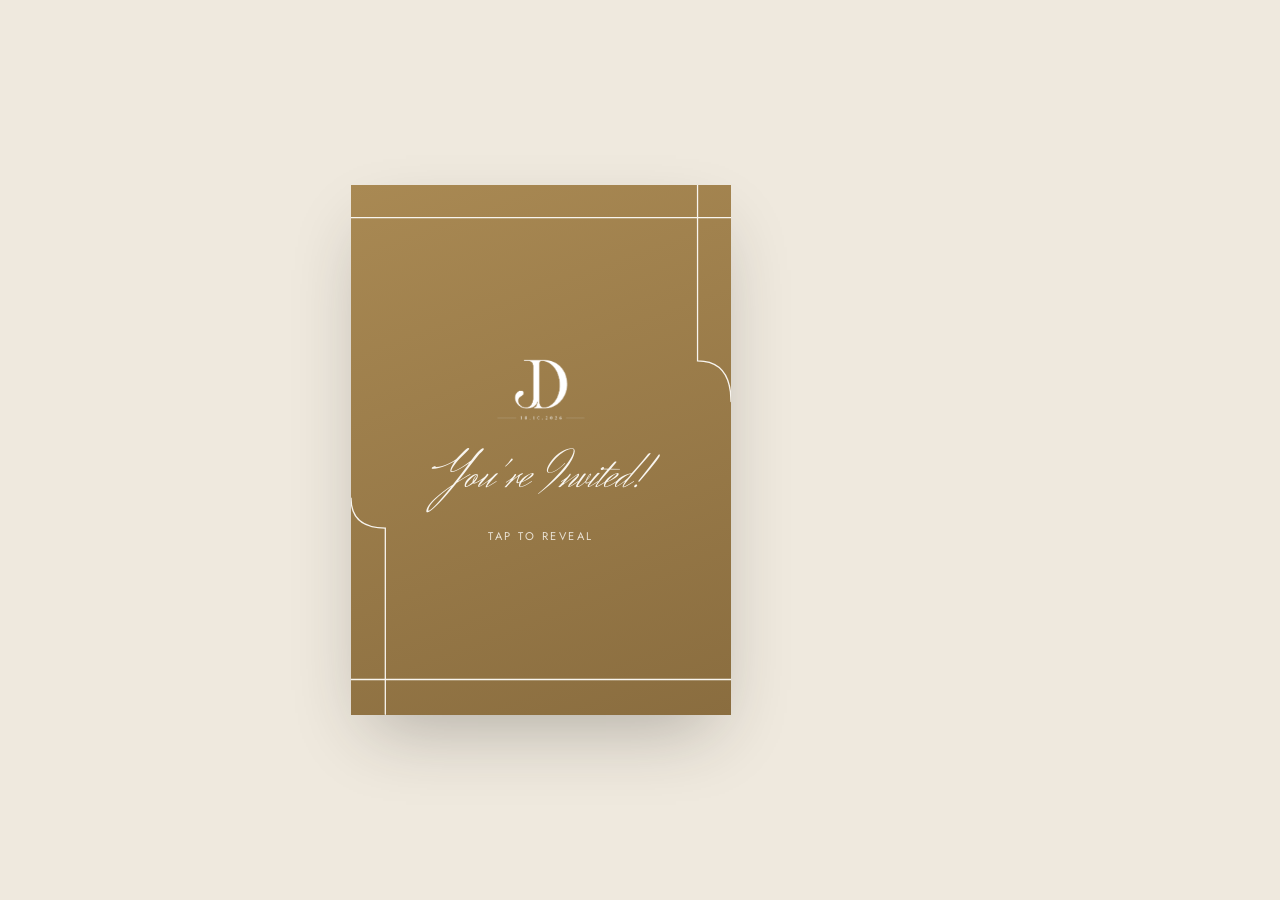
==== invite.html @ 3a41987a "Add interactive digital invite (flip-card) with monogram artwork" ====
<!DOCTYPE html>
<html lang="en">
<head>
<meta charset="UTF-8">
<meta name="viewport" content="width=device-width, initial-scale=1.0">
<title>You're Invited | Jessica &amp; Daniel &middot; 18 October 2026</title>
<meta name="description" content="Jessica &amp; Daniel invite you to celebrate their wedding on Sunday 18 October 2026 at Zest Waterfront Venues, Mosman, Sydney.">
<link rel="preconnect" href="https://fonts.googleapis.com">
<link rel="preconnect" href="https://fonts.gstatic.com" crossorigin>
<link href="https://fonts.googleapis.com/css2?family=Cormorant+Garamond:ital,wght@0,500;0,600&family=Herr+Von+Muellerhoff&family=Jost:wght@300;400;500;600&display=swap" rel="stylesheet">
<link rel="stylesheet" href="css/invite.css">
</head>
<body>

<div class="invite-stage">
  <div class="invite-layout">

    <div class="invite-frame" id="inviteFrame">
      <div class="flip-trigger" id="flipTrigger" role="button" tabindex="0" aria-label="Reveal your invitation">
        <div class="flip-inner" id="flipInner">

          <!-- Front: gold face, shown first -->
          <div class="flip-face flip-front">
            <svg class="front-border" viewBox="0 0 886 1234" preserveAspectRatio="none" aria-hidden="true">
              <path d="M0,76 L886,76"></path>
              <path d="M0,1153 L886,1153"></path>
              <path d="M808,0 L808,410 Q886,410 886,505"></path>
              <path d="M80,1234 L80,800 Q0,800 0,730"></path>
            </svg>
            <img src="images/wedding-monogram.png" alt="" class="front-monogram">
            <span class="front-text" id="frontText">You're Invited!</span>
            <span class="front-hint">Tap to reveal</span>
          </div>

          <!-- Back: the actual invitation artwork -->
          <div class="flip-face flip-back">
            <img src="images/invite.jpeg" alt="Jessica and Daniel's wedding invitation" class="invite-image" id="inviteImage">
          </div>

        </div>
      </div>
    </div>

    <!-- Actions: sit beside the card, fade in once it has turned over -->
    <div class="invite-actions">
      <a href="index.html" class="btn btn-outline">Full Details &amp; Schedule</a>
      <a href="https://forms.gle/gH3tYv1dDQS2jbG3A" class="btn btn-primary" target="_blank" rel="noopener">RSVP</a>
    </div>

  </div>
</div>

<script src="js/invite.js"></script>
</body>
</html>
---- css/invite.css ----
/* ===== Design tokens (matches main site) ===== */
:root {
  --gold: #a98953;
  --gold-dark: #8a6d3f;
  --ink: #211f1c;
  --ink-soft: #5c574e;
  --cream: #f8f5ef;
  --cream-2: #efe9de;
  --font-serif: 'Cormorant Garamond', Georgia, serif;
  --font-script: 'Herr Von Muellerhoff', cursive;
  --font-sans: 'Jost', -apple-system, sans-serif;
}

* { box-sizing: border-box; }
html, body {
  margin: 0;
  min-height: 100vh;
  min-height: 100dvh;
  background: var(--cream-2);
}
body {
  font-family: var(--font-sans);
  color: var(--ink);
  -webkit-font-smoothing: antialiased;
  display: flex;
  align-items: center;
  justify-content: center;
  padding: 40px 16px;
  overflow-y: hidden;
}
body.page-open {
  overflow-y: auto;
}
a { color: inherit; text-decoration: none; }

.invite-stage {
  width: 100%;
  display: flex;
  justify-content: center;
}

.invite-layout {
  display: flex;
  align-items: center;
  justify-content: center;
  gap: 28px;
  flex-wrap: wrap;
}

.invite-frame {
  width: min(80vw, 380px);
}

.invite-actions {
  display: flex;
  flex-direction: column;
  gap: 16px;
  width: 170px;
  flex-shrink: 0;
  opacity: 0;
  transform: translateX(-10px);
  pointer-events: none;
  transition: opacity 0.6s ease 0.85s, transform 0.6s ease 0.85s;
}
#inviteFrame.is-open ~ .invite-actions {
  opacity: 1;
  transform: none;
  pointer-events: auto;
}

@media (max-width: 640px) {
  .invite-layout {
    flex-direction: column;
  }
  .invite-actions {
    flex-direction: row;
    flex-wrap: wrap;
    justify-content: center;
    width: min(80vw, 380px);
    transform: translateY(-10px);
  }
  #inviteFrame.is-open ~ .invite-actions {
    transform: none;
  }
}

/* ===== Flip card ===== */
.flip-trigger {
  display: block;
  width: 100%;
  cursor: pointer;
}
.invite-frame.is-open .flip-trigger {
  cursor: default;
}

.flip-inner {
  position: relative;
  display: block;
  width: 100%;
  aspect-ratio: 886 / 1234;
  transform-style: preserve-3d;
  transition: transform 1s cubic-bezier(0.45, 0.05, 0.15, 1);
}
.is-open .flip-inner {
  transform: rotateY(180deg);
}

.flip-face {
  position: absolute;
  inset: 0;
  backface-visibility: hidden;
  -webkit-backface-visibility: hidden;
  box-shadow: 0 30px 70px -20px rgba(43, 41, 37, 0.32);
  overflow: hidden;
  display: flex;
  flex-direction: column;
}

.flip-front {
  background: linear-gradient(160deg, var(--gold), var(--gold-dark));
  align-items: center;
  justify-content: center;
  gap: 16px;
  padding: 24px;
}
.front-monogram {
  width: clamp(60px, 20vw, 96px);
  height: auto;
  display: block;
  margin: 0 auto;
}
.front-border {
  position: absolute;
  inset: 0;
  width: 100%;
  height: 100%;
  z-index: 0;
  pointer-events: none;
}
.front-border path {
  fill: none;
  stroke: var(--cream);
  stroke-width: 3;
  stroke-linecap: round;
}
.front-monogram,
.front-text,
.front-hint {
  position: relative;
  z-index: 1;
}
.front-text {
  font-family: var(--font-script);
  font-weight: 400;
  font-size: clamp(2.2rem, 9vw, 3.2rem);
  color: var(--cream);
  text-align: center;
}
.front-hint {
  font-family: var(--font-sans);
  text-transform: uppercase;
  letter-spacing: 0.22em;
  font-size: 0.7rem;
  color: var(--cream);
  opacity: 0.85;
  animation: pulseHint 2.2s ease-in-out infinite;
}
.is-open .front-hint { opacity: 0; }
@keyframes pulseHint {
  0%, 100% { opacity: 0.6; }
  50% { opacity: 1; }
}

.flip-back {
  background: var(--cream);
  transform: rotateY(180deg);
}
.invite-image {
  width: 100%;
  height: 100%;
  object-fit: cover;
  display: block;
}
.btn {
  display: block;
  padding: 12px 18px;
  border-radius: 2px;
  font-family: var(--font-sans);
  font-size: 0.7rem;
  letter-spacing: 0.1em;
  text-transform: uppercase;
  text-align: center;
  border: 1px solid transparent;
  cursor: pointer;
  transition: all 0.25s ease;
}
.btn-primary { background: var(--gold); color: var(--ink); border-color: var(--gold); }
.btn-primary:hover { background: var(--gold-dark); border-color: var(--gold-dark); color: var(--cream); }
.btn-outline { background: transparent; border-color: var(--gold); color: var(--ink); }
.btn-outline:hover { background: var(--gold); color: var(--ink); }

/* Respect reduced motion */
@media (prefers-reduced-motion: reduce) {
  .flip-inner, .front-hint {
    transition-duration: 0.01s !important;
    animation: none !important;
  }
}
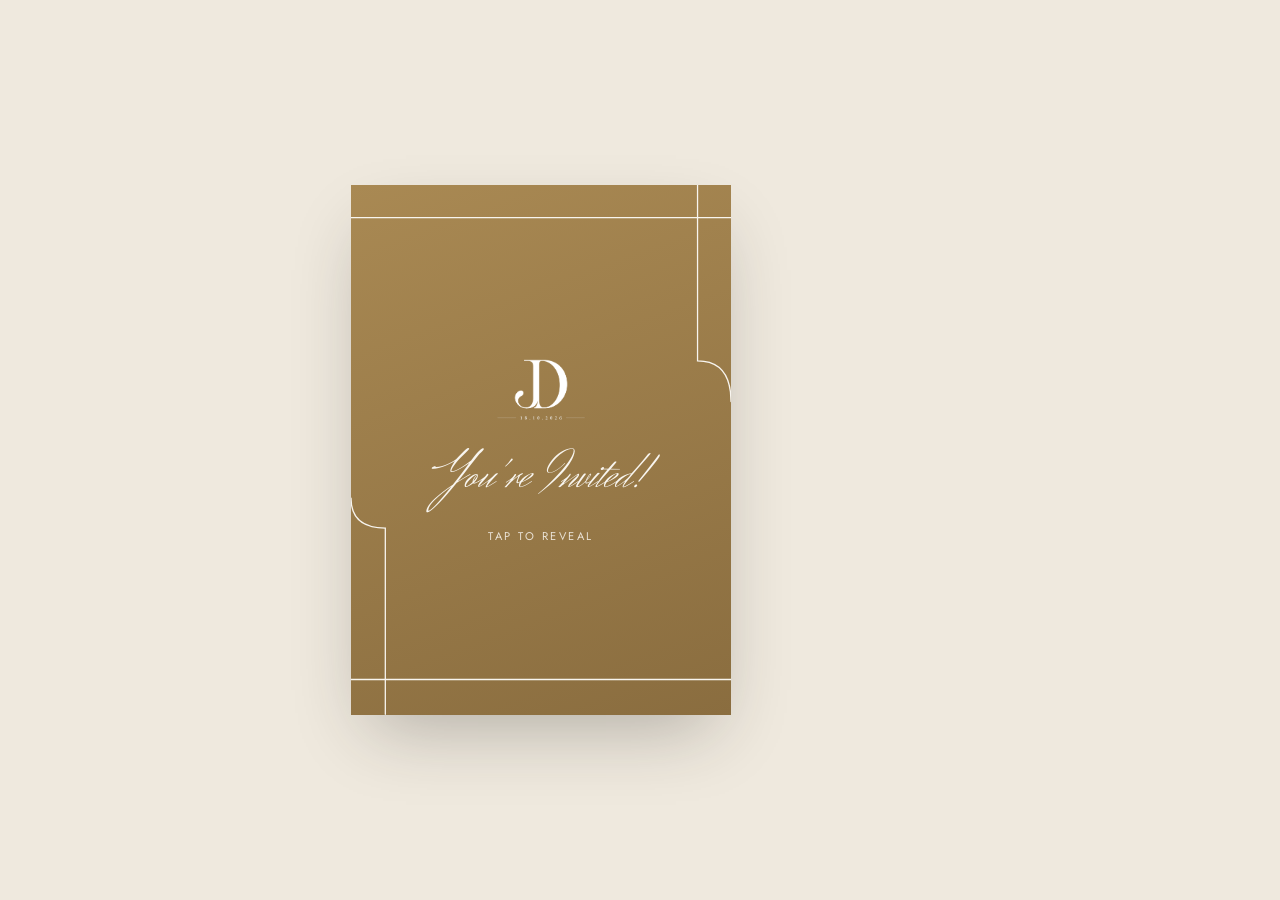
==== commit 2830fd4d: "Update invite button text and style Rename "Full Details & Schedule" to "Event Details & Registry" a" ====
--- a/invite.html
+++ b/invite.html
@@ -43,7 +43,7 @@
 
     <!-- Actions: sit beside the card, fade in once it has turned over -->
     <div class="invite-actions">
-      <a href="index.html" class="btn btn-outline">Full Details &amp; Schedule</a>
+      <a href="index.html" class="btn btn-primary">Event Details &amp; Registry</a>
       <a href="https://forms.gle/gH3tYv1dDQS2jbG3A" class="btn btn-primary" target="_blank" rel="noopener">RSVP</a>
     </div>
 
--- a/css/invite.css
+++ b/css/invite.css
@@ -100,6 +100,7 @@
   width: 100%;
   aspect-ratio: 886 / 1234;
   transform-style: preserve-3d;
+  -webkit-transform-style: preserve-3d;
   transition: transform 1s cubic-bezier(0.45, 0.05, 0.15, 1);
 }
 .is-open .flip-inner {
@@ -111,6 +112,8 @@
   inset: 0;
   backface-visibility: hidden;
   -webkit-backface-visibility: hidden;
+  transform: rotateY(0deg) translateZ(0);
+  -webkit-transform: rotateY(0deg) translateZ(0);
   box-shadow: 0 30px 70px -20px rgba(43, 41, 37, 0.32);
   overflow: hidden;
   display: flex;
@@ -174,7 +177,8 @@
 
 .flip-back {
   background: var(--cream);
-  transform: rotateY(180deg);
+  transform: rotateY(180deg) translateZ(0);
+  -webkit-transform: rotateY(180deg) translateZ(0);
 }
 .invite-image {
   width: 100%;
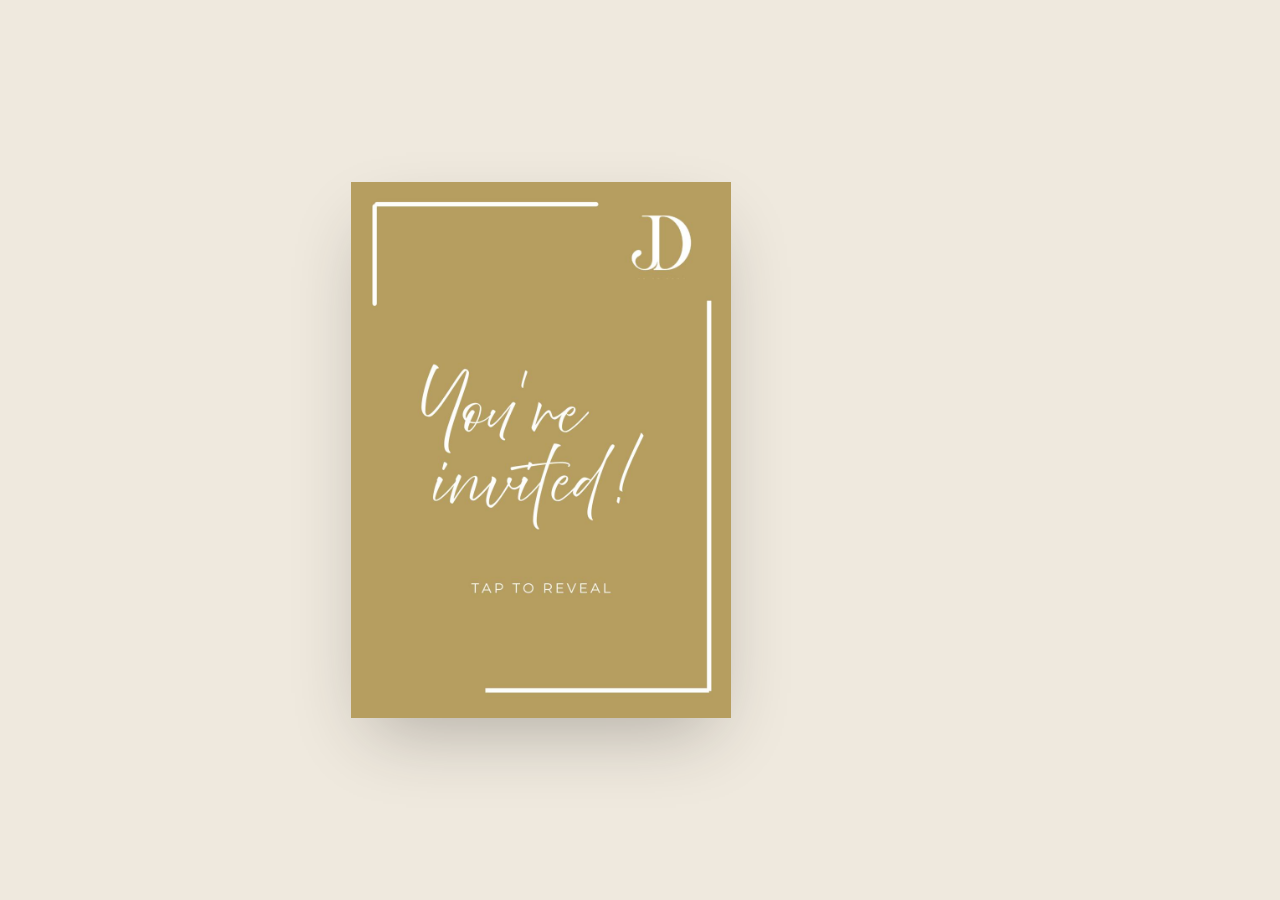
==== commit 29e3cf42: "Redo animated invite with new artwork; update schedule, RSVP and FAQ content - Replace flip-card inv" ====
--- a/invite.html
+++ b/invite.html
@@ -21,20 +21,12 @@
 
           <!-- Front: gold face, shown first -->
           <div class="flip-face flip-front">
-            <svg class="front-border" viewBox="0 0 886 1234" preserveAspectRatio="none" aria-hidden="true">
-              <path d="M0,76 L886,76"></path>
-              <path d="M0,1153 L886,1153"></path>
-              <path d="M808,0 L808,410 Q886,410 886,505"></path>
-              <path d="M80,1234 L80,800 Q0,800 0,730"></path>
-            </svg>
-            <img src="images/wedding-monogram.png" alt="" class="front-monogram">
-            <span class="front-text" id="frontText">You're Invited!</span>
-            <span class="front-hint">Tap to reveal</span>
+            <img src="images/invite2front.jpeg" alt="You're invited! Tap to reveal." class="invite-image">
           </div>
 
           <!-- Back: the actual invitation artwork -->
           <div class="flip-face flip-back">
-            <img src="images/invite.jpeg" alt="Jessica and Daniel's wedding invitation" class="invite-image" id="inviteImage">
+            <img src="images/invite2back.jpeg" alt="Jessica and Daniel's wedding invitation" class="invite-image" id="inviteImage">
           </div>
 
         </div>
--- a/css/invite.css
+++ b/css/invite.css
@@ -98,7 +98,7 @@
   position: relative;
   display: block;
   width: 100%;
-  aspect-ratio: 886 / 1234;
+  aspect-ratio: 908 / 1280;
   transform-style: preserve-3d;
   -webkit-transform-style: preserve-3d;
   transition: transform 1s cubic-bezier(0.45, 0.05, 0.15, 1);
@@ -118,61 +118,6 @@
   overflow: hidden;
   display: flex;
   flex-direction: column;
-}
-
-.flip-front {
-  background: linear-gradient(160deg, var(--gold), var(--gold-dark));
-  align-items: center;
-  justify-content: center;
-  gap: 16px;
-  padding: 24px;
-}
-.front-monogram {
-  width: clamp(60px, 20vw, 96px);
-  height: auto;
-  display: block;
-  margin: 0 auto;
-}
-.front-border {
-  position: absolute;
-  inset: 0;
-  width: 100%;
-  height: 100%;
-  z-index: 0;
-  pointer-events: none;
-}
-.front-border path {
-  fill: none;
-  stroke: var(--cream);
-  stroke-width: 3;
-  stroke-linecap: round;
-}
-.front-monogram,
-.front-text,
-.front-hint {
-  position: relative;
-  z-index: 1;
-}
-.front-text {
-  font-family: var(--font-script);
-  font-weight: 400;
-  font-size: clamp(2.2rem, 9vw, 3.2rem);
-  color: var(--cream);
-  text-align: center;
-}
-.front-hint {
-  font-family: var(--font-sans);
-  text-transform: uppercase;
-  letter-spacing: 0.22em;
-  font-size: 0.7rem;
-  color: var(--cream);
-  opacity: 0.85;
-  animation: pulseHint 2.2s ease-in-out infinite;
-}
-.is-open .front-hint { opacity: 0; }
-@keyframes pulseHint {
-  0%, 100% { opacity: 0.6; }
-  50% { opacity: 1; }
 }
 
 .flip-back {
@@ -206,8 +151,7 @@
 
 /* Respect reduced motion */
 @media (prefers-reduced-motion: reduce) {
-  .flip-inner, .front-hint {
+  .flip-inner {
     transition-duration: 0.01s !important;
-    animation: none !important;
   }
 }
